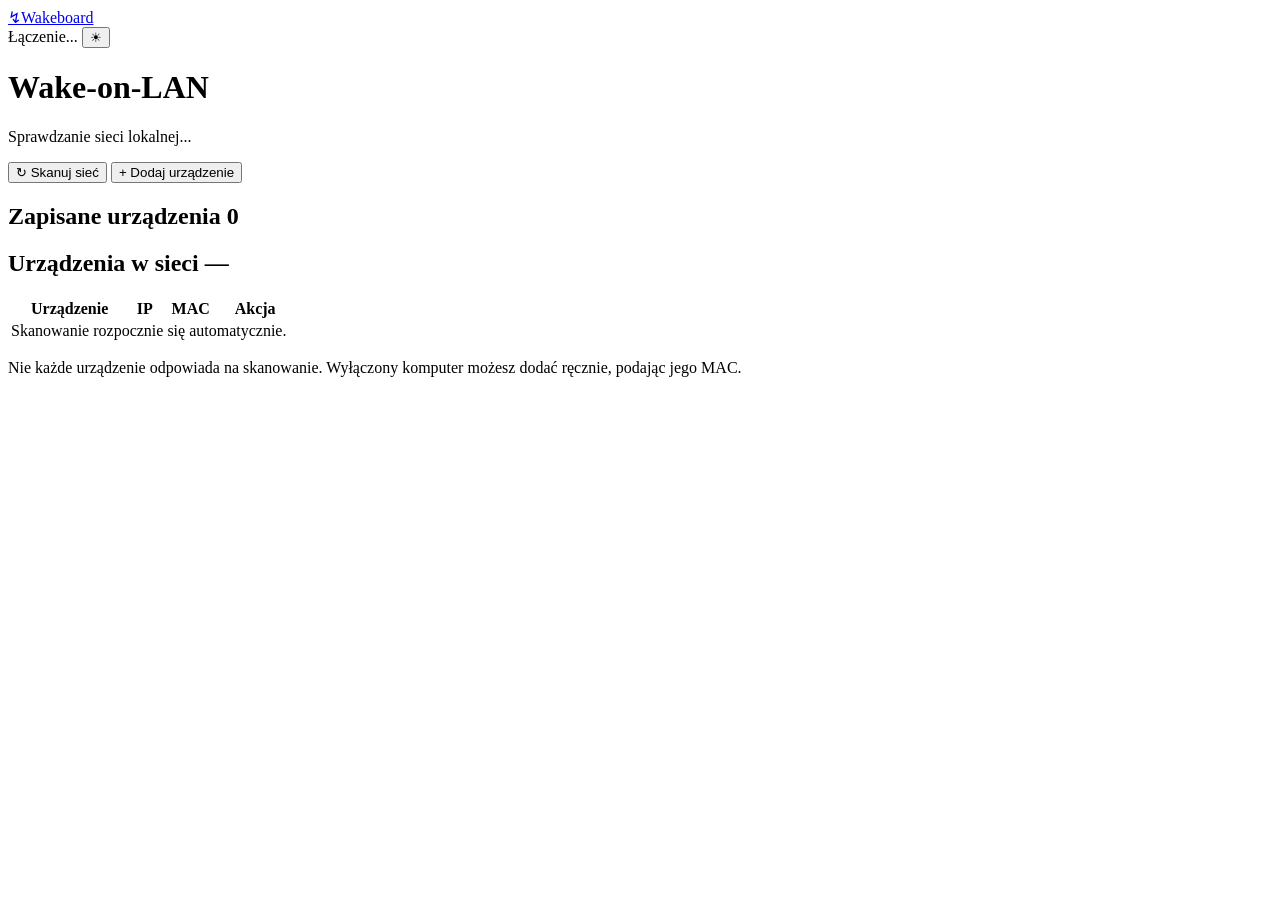
==== static/index.html @ fc857056 "Simplify dashboard and default to dark theme" ====
<!doctype html>
<html lang="pl" data-theme="dark">
  <head>
    <meta charset="utf-8">
    <meta name="viewport" content="width=device-width, initial-scale=1">
    <meta name="theme-color" content="#111714">
    <title>Wakeboard — Wake-on-LAN</title>
    <link rel="icon" href="/favicon.svg" type="image/svg+xml">
    <link rel="stylesheet" href="/style.css">
    <script src="/app.js" defer></script>
  </head>
  <body>
    <header class="app-header">
      <div class="header-inner">
        <a class="brand" href="/" aria-label="Wakeboard — strona główna"><span class="brand-mark">↯</span>Wakeboard</a>
        <div class="header-actions">
          <span class="network-indicator"><span class="status-dot"></span><span id="network-status">Łączenie...</span></span>
          <button class="theme-toggle" id="theme-toggle" type="button" aria-label="Włącz jasny motyw" title="Włącz jasny motyw">☀</button>
        </div>
      </div>
    </header>

    <main class="container">
      <div class="page-heading">
        <div>
          <h1>Wake-on-LAN</h1>
          <p id="network-description">Sprawdzanie sieci lokalnej...</p>
        </div>
        <div class="toolbar">
          <button class="button button-secondary" id="scan-button" type="button">↻ <span>Skanuj sieć</span></button>
          <button class="button button-primary" id="add-button" type="button">+ Dodaj urządzenie</button>
        </div>
      </div>

      <section class="panel" id="urzadzenia" aria-labelledby="saved-title">
        <div class="panel-heading">
          <h2 id="saved-title">Zapisane urządzenia <span class="count" id="saved-count">0</span></h2>
        </div>
        <div id="saved-list" class="saved-list"></div>
        <div id="saved-empty" class="empty-state" hidden>
          Brak zapisanych urządzeń.
          <button class="inline-button" id="empty-scan" type="button">Skanuj sieć</button>
          lub dodaj adres MAC ręcznie.
        </div>
      </section>

      <section class="panel" id="skanowanie" aria-labelledby="scan-title">
        <div class="panel-heading">
          <h2 id="scan-title">Urządzenia w sieci <span class="count" id="found-count">—</span></h2>
        </div>
        <div class="table-scroll">
          <table>
            <thead><tr><th>Urządzenie</th><th>IP</th><th>MAC</th><th class="actions-column">Akcja</th></tr></thead>
            <tbody id="scan-results"><tr><td colspan="4" class="table-empty">Skanowanie rozpocznie się automatycznie.</td></tr></tbody>
          </table>
        </div>
        <p class="panel-note">Nie każde urządzenie odpowiada na skanowanie. Wyłączony komputer możesz dodać ręcznie, podając jego MAC.</p>
      </section>
    </main>

    <dialog id="add-dialog" aria-labelledby="dialog-title">
      <form id="add-form" method="dialog">
        <div class="dialog-heading"><h2 id="dialog-title">Dodaj urządzenie</h2><button id="close-dialog" class="close-button" type="button" aria-label="Zamknij">×</button></div>
        <p class="dialog-intro">Do wybudzenia potrzebny jest adres MAC. Jeśli urządzenie jest włączone, możesz podać samo IP.</p>
        <label for="device-name">Nazwa <span>opcjonalnie</span></label>
        <input id="device-name" name="name" type="text" maxlength="60" placeholder="np. Komputer biurowy" autocomplete="off">
        <label for="device-ip">Adres IP <span>opcjonalnie</span></label>
        <input id="device-ip" name="ip" type="text" inputmode="decimal" placeholder="np. 192.168.0.70" autocomplete="off">
        <label for="device-mac">Adres MAC</label>
        <input id="device-mac" name="mac" type="text" placeholder="np. 48:4D:7E:EA:71:F0" autocomplete="off">
        <div class="dialog-actions"><button class="button button-secondary" id="cancel-dialog" type="button">Anuluj</button><button class="button button-primary" id="save-device" type="submit">Zapisz</button></div>
      </form>
    </dialog>
    <div id="toast" class="toast" role="status" aria-live="polite" hidden></div>
  </body>
</html>
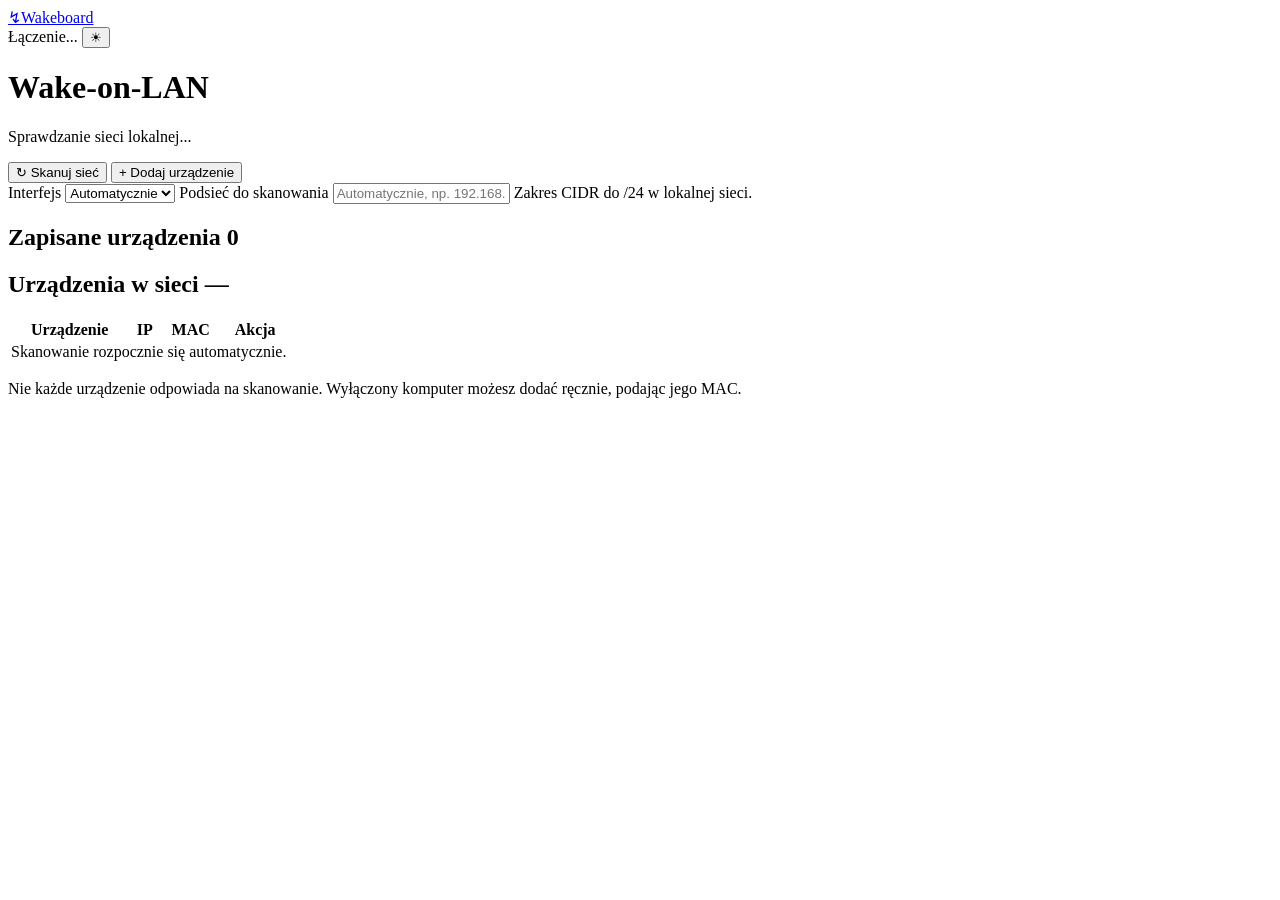
==== commit ad6445e0: "Add manual local subnet selection" ====
--- a/static/index.html
+++ b/static/index.html
@@ -30,6 +30,16 @@
           <button class="button button-secondary" id="scan-button" type="button">↻ <span>Skanuj sieć</span></button>
           <button class="button button-primary" id="add-button" type="button">+ Dodaj urządzenie</button>
         </div>
+      </div>
+
+      <div class="network-controls" aria-label="Wybór podsieci">
+        <label for="network-interface">Interfejs
+          <select id="network-interface"><option value="">Automatycznie</option></select>
+        </label>
+        <label for="network-subnet">Podsieć do skanowania
+          <input id="network-subnet" type="text" inputmode="decimal" placeholder="Automatycznie, np. 192.168.0.0/24" autocomplete="off" spellcheck="false">
+        </label>
+        <span class="network-hint">Zakres CIDR do /24 w lokalnej sieci.</span>
       </div>
 
       <section class="panel" id="urzadzenia" aria-labelledby="saved-title">
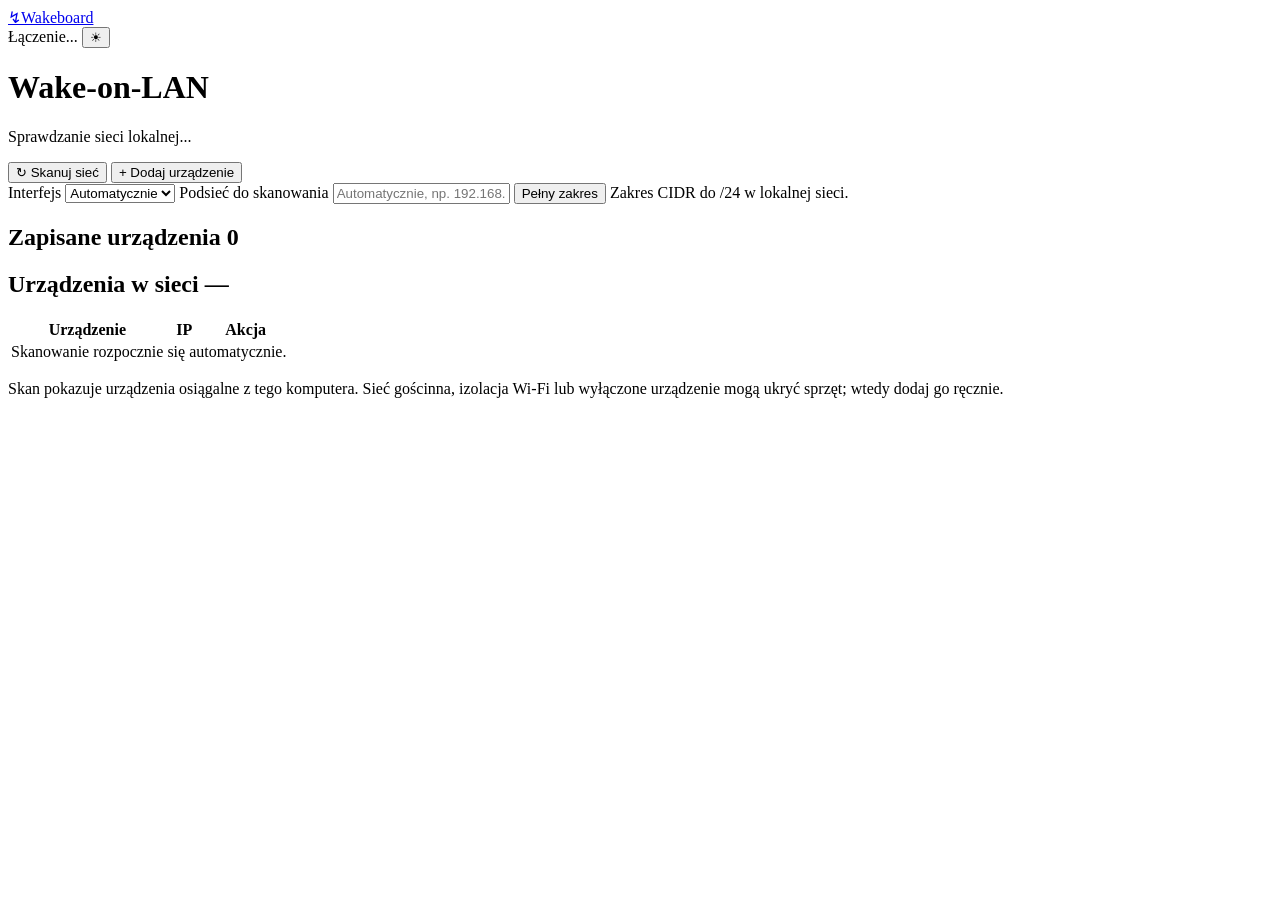
==== commit c31c574d: "Improve LAN scan and expose Docker panel on port 9000" ====
--- a/static/index.html
+++ b/static/index.html
@@ -39,6 +39,7 @@
         <label for="network-subnet">Podsieć do skanowania
           <input id="network-subnet" type="text" inputmode="decimal" placeholder="Automatycznie, np. 192.168.0.0/24" autocomplete="off" spellcheck="false">
         </label>
+        <button class="button button-secondary" id="reset-network" type="button">Pełny zakres</button>
         <span class="network-hint">Zakres CIDR do /24 w lokalnej sieci.</span>
       </div>
 
@@ -60,24 +61,24 @@
         </div>
         <div class="table-scroll">
           <table>
-            <thead><tr><th>Urządzenie</th><th>IP</th><th>MAC</th><th class="actions-column">Akcja</th></tr></thead>
-            <tbody id="scan-results"><tr><td colspan="4" class="table-empty">Skanowanie rozpocznie się automatycznie.</td></tr></tbody>
+            <thead><tr><th>Urządzenie</th><th>IP</th><th class="actions-column">Akcja</th></tr></thead>
+            <tbody id="scan-results"><tr><td colspan="3" class="table-empty">Skanowanie rozpocznie się automatycznie.</td></tr></tbody>
           </table>
         </div>
-        <p class="panel-note">Nie każde urządzenie odpowiada na skanowanie. Wyłączony komputer możesz dodać ręcznie, podając jego MAC.</p>
+        <p class="panel-note">Skan pokazuje urządzenia osiągalne z tego komputera. Sieć gościnna, izolacja Wi-Fi lub wyłączone urządzenie mogą ukryć sprzęt; wtedy dodaj go ręcznie.</p>
       </section>
     </main>
 
     <dialog id="add-dialog" aria-labelledby="dialog-title">
       <form id="add-form" method="dialog">
         <div class="dialog-heading"><h2 id="dialog-title">Dodaj urządzenie</h2><button id="close-dialog" class="close-button" type="button" aria-label="Zamknij">×</button></div>
-        <p class="dialog-intro">Do wybudzenia potrzebny jest adres MAC. Jeśli urządzenie jest włączone, możesz podać samo IP.</p>
+        <p class="dialog-intro">Do wybudzenia potrzebny jest adres MAC. Możesz podać samo IP, jeśli serwer potrafi odczytać z niego MAC.</p>
         <label for="device-name">Nazwa <span>opcjonalnie</span></label>
         <input id="device-name" name="name" type="text" maxlength="60" placeholder="np. Komputer biurowy" autocomplete="off">
         <label for="device-ip">Adres IP <span>opcjonalnie</span></label>
         <input id="device-ip" name="ip" type="text" inputmode="decimal" placeholder="np. 192.168.0.70" autocomplete="off">
         <label for="device-mac">Adres MAC</label>
-        <input id="device-mac" name="mac" type="text" placeholder="np. 48:4D:7E:EA:71:F0" autocomplete="off">
+        <input id="device-mac" name="mac" type="text" autocomplete="off">
         <div class="dialog-actions"><button class="button button-secondary" id="cancel-dialog" type="button">Anuluj</button><button class="button button-primary" id="save-device" type="submit">Zapisz</button></div>
       </form>
     </dialog>
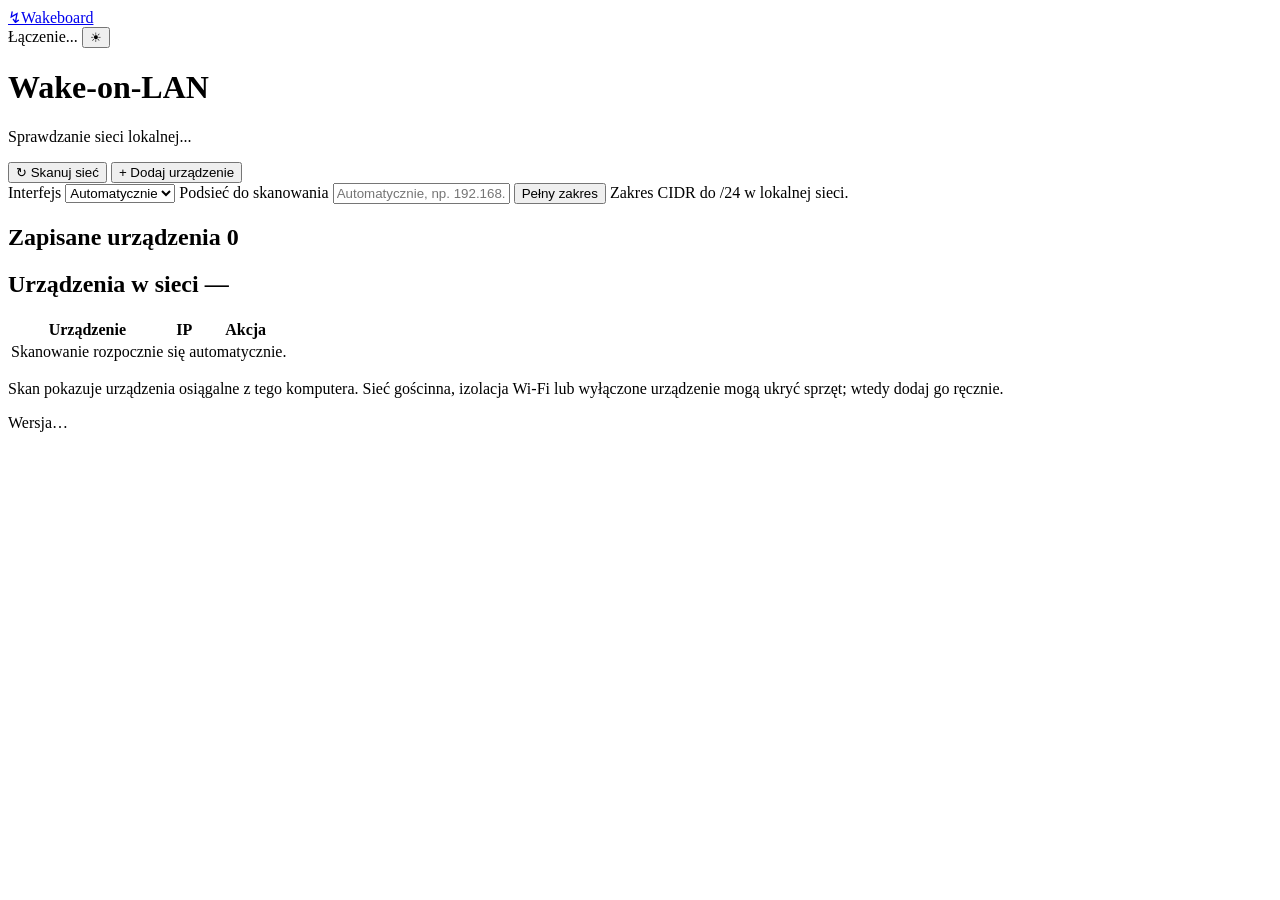
==== commit 0513a10a: "Show release version and timestamp in dashboard" ====
--- a/static/index.html
+++ b/static/index.html
@@ -69,16 +69,31 @@
       </section>
     </main>
 
+    <footer class="app-footer"><span id="version-info">Wersja…</span></footer>
+
     <dialog id="add-dialog" aria-labelledby="dialog-title">
       <form id="add-form" method="dialog">
         <div class="dialog-heading"><h2 id="dialog-title">Dodaj urządzenie</h2><button id="close-dialog" class="close-button" type="button" aria-label="Zamknij">×</button></div>
-        <p class="dialog-intro">Do wybudzenia potrzebny jest adres MAC. Możesz podać samo IP, jeśli serwer potrafi odczytać z niego MAC.</p>
+        <p class="dialog-intro">Urządzenie może być wyłączone. Wpisz jego adres MAC, aby zapisać je do późniejszego wybudzenia.</p>
         <label for="device-name">Nazwa <span>opcjonalnie</span></label>
         <input id="device-name" name="name" type="text" maxlength="60" placeholder="np. Komputer biurowy" autocomplete="off">
         <label for="device-ip">Adres IP <span>opcjonalnie</span></label>
         <input id="device-ip" name="ip" type="text" inputmode="decimal" placeholder="np. 192.168.0.70" autocomplete="off">
-        <label for="device-mac">Adres MAC</label>
-        <input id="device-mac" name="mac" type="text" autocomplete="off">
+        <label for="device-mac-0">Adres MAC</label>
+        <div class="mac-octets" role="group" aria-label="Adres MAC, sześć par znaków szesnastkowych">
+          <input id="device-mac-0" class="mac-octet" type="text" maxlength="2" inputmode="text" autocomplete="off" spellcheck="false" aria-label="Pierwsza para adresu MAC" placeholder="00">
+          <span aria-hidden="true">:</span>
+          <input class="mac-octet" type="text" maxlength="2" inputmode="text" autocomplete="off" spellcheck="false" aria-label="Druga para adresu MAC" placeholder="00">
+          <span aria-hidden="true">:</span>
+          <input class="mac-octet" type="text" maxlength="2" inputmode="text" autocomplete="off" spellcheck="false" aria-label="Trzecia para adresu MAC" placeholder="00">
+          <span aria-hidden="true">:</span>
+          <input class="mac-octet" type="text" maxlength="2" inputmode="text" autocomplete="off" spellcheck="false" aria-label="Czwarta para adresu MAC" placeholder="00">
+          <span aria-hidden="true">:</span>
+          <input class="mac-octet" type="text" maxlength="2" inputmode="text" autocomplete="off" spellcheck="false" aria-label="Piąta para adresu MAC" placeholder="00">
+          <span aria-hidden="true">:</span>
+          <input class="mac-octet" type="text" maxlength="2" inputmode="text" autocomplete="off" spellcheck="false" aria-label="Szósta para adresu MAC" placeholder="00">
+        </div>
+        <p class="mac-hint">W każdym polu wpisz dwa znaki 0–9 lub A–F. Możesz też wkleić cały adres MAC.</p>
         <div class="dialog-actions"><button class="button button-secondary" id="cancel-dialog" type="button">Anuluj</button><button class="button button-primary" id="save-device" type="submit">Zapisz</button></div>
       </form>
     </dialog>
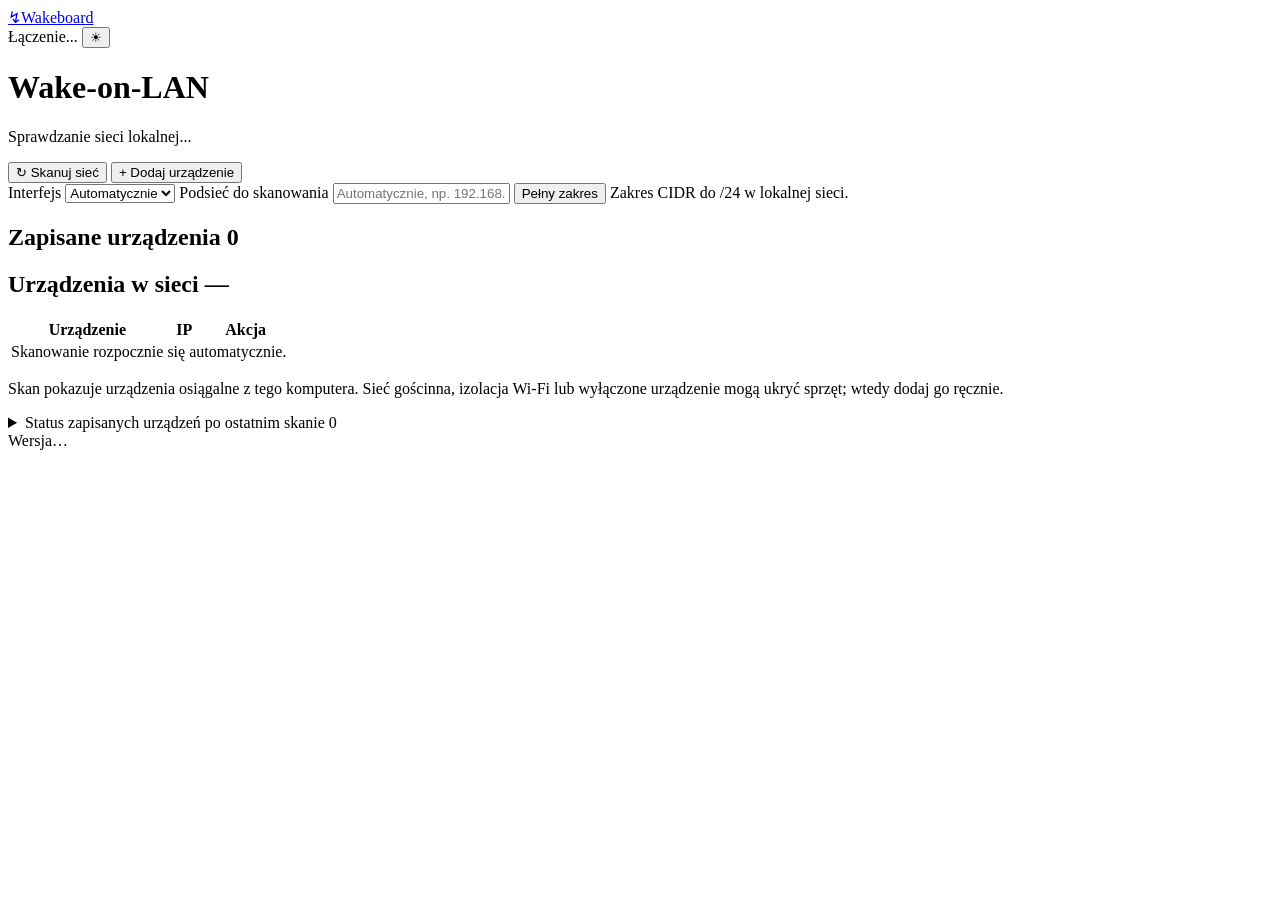
==== commit 1f1d49e8: "Add saved device editing and scan history" ====
--- a/static/index.html
+++ b/static/index.html
@@ -67,6 +67,11 @@
         </div>
         <p class="panel-note">Skan pokazuje urządzenia osiągalne z tego komputera. Sieć gościnna, izolacja Wi-Fi lub wyłączone urządzenie mogą ukryć sprzęt; wtedy dodaj go ręcznie.</p>
       </section>
+      <details class="panel scan-history" id="scan-history">
+        <summary class="panel-heading">Status zapisanych urządzeń po ostatnim skanie <span class="count" id="status-count">0</span></summary>
+        <div id="status-list"></div>
+        <p class="panel-note">Brak wykrycia nie oznacza, że urządzenie jest wyłączone. Skan obejmuje wybraną podsieć.</p>
+      </details>
     </main>
 
     <footer class="app-footer"><span id="version-info">Wersja…</span></footer>
@@ -74,7 +79,7 @@
     <dialog id="add-dialog" aria-labelledby="dialog-title">
       <form id="add-form" method="dialog">
         <div class="dialog-heading"><h2 id="dialog-title">Dodaj urządzenie</h2><button id="close-dialog" class="close-button" type="button" aria-label="Zamknij">×</button></div>
-        <p class="dialog-intro">Urządzenie może być wyłączone. Wpisz jego adres MAC, aby zapisać je do późniejszego wybudzenia.</p>
+        <p class="dialog-intro" id="dialog-intro">Urządzenie może być wyłączone. Wpisz jego adres MAC, aby zapisać je do późniejszego wybudzenia.</p>
         <label for="device-name">Nazwa <span>opcjonalnie</span></label>
         <input id="device-name" name="name" type="text" maxlength="60" placeholder="np. Komputer biurowy" autocomplete="off">
         <label for="device-ip">Adres IP <span>opcjonalnie</span></label>
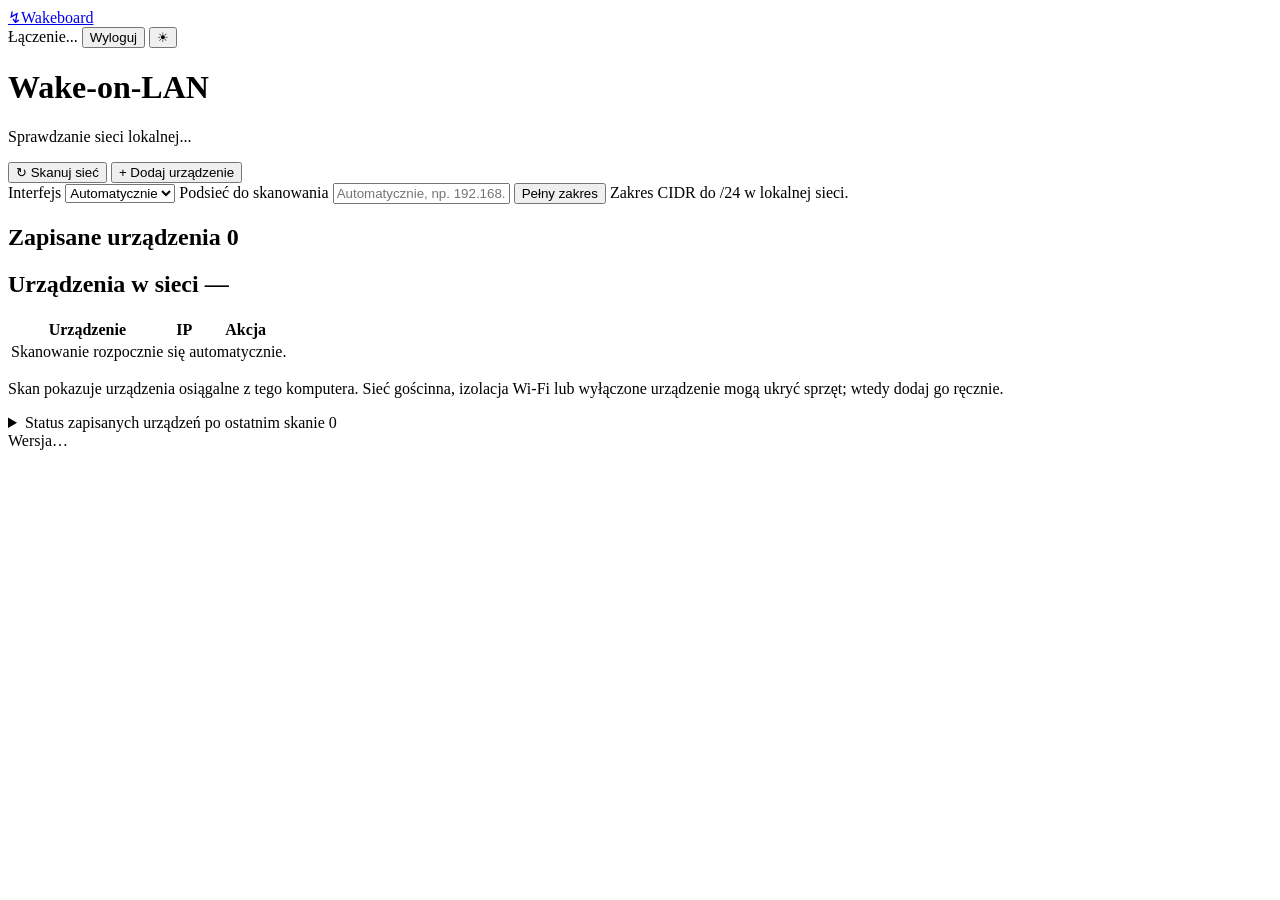
==== commit ad0a8c02: "Add single admin login and protect dashboard routes" ====
--- a/static/index.html
+++ b/static/index.html
@@ -15,6 +15,7 @@
         <a class="brand" href="/" aria-label="Wakeboard — strona główna"><span class="brand-mark">↯</span>Wakeboard</a>
         <div class="header-actions">
           <span class="network-indicator"><span class="status-dot"></span><span id="network-status">Łączenie...</span></span>
+          <button class="logout-button" id="logout-button" type="button">Wyloguj</button>
           <button class="theme-toggle" id="theme-toggle" type="button" aria-label="Włącz jasny motyw" title="Włącz jasny motyw">☀</button>
         </div>
       </div>
@@ -99,6 +100,7 @@
           <input class="mac-octet" type="text" maxlength="2" inputmode="text" autocomplete="off" spellcheck="false" aria-label="Szósta para adresu MAC" placeholder="00">
         </div>
         <p class="mac-hint">W każdym polu wpisz dwa znaki 0–9 lub A–F. Możesz też wkleić cały adres MAC.</p>
+        <p class="dialog-message" id="dialog-message" role="alert" hidden></p>
         <div class="dialog-actions"><button class="button button-secondary" id="cancel-dialog" type="button">Anuluj</button><button class="button button-primary" id="save-device" type="submit">Zapisz</button></div>
       </form>
     </dialog>
